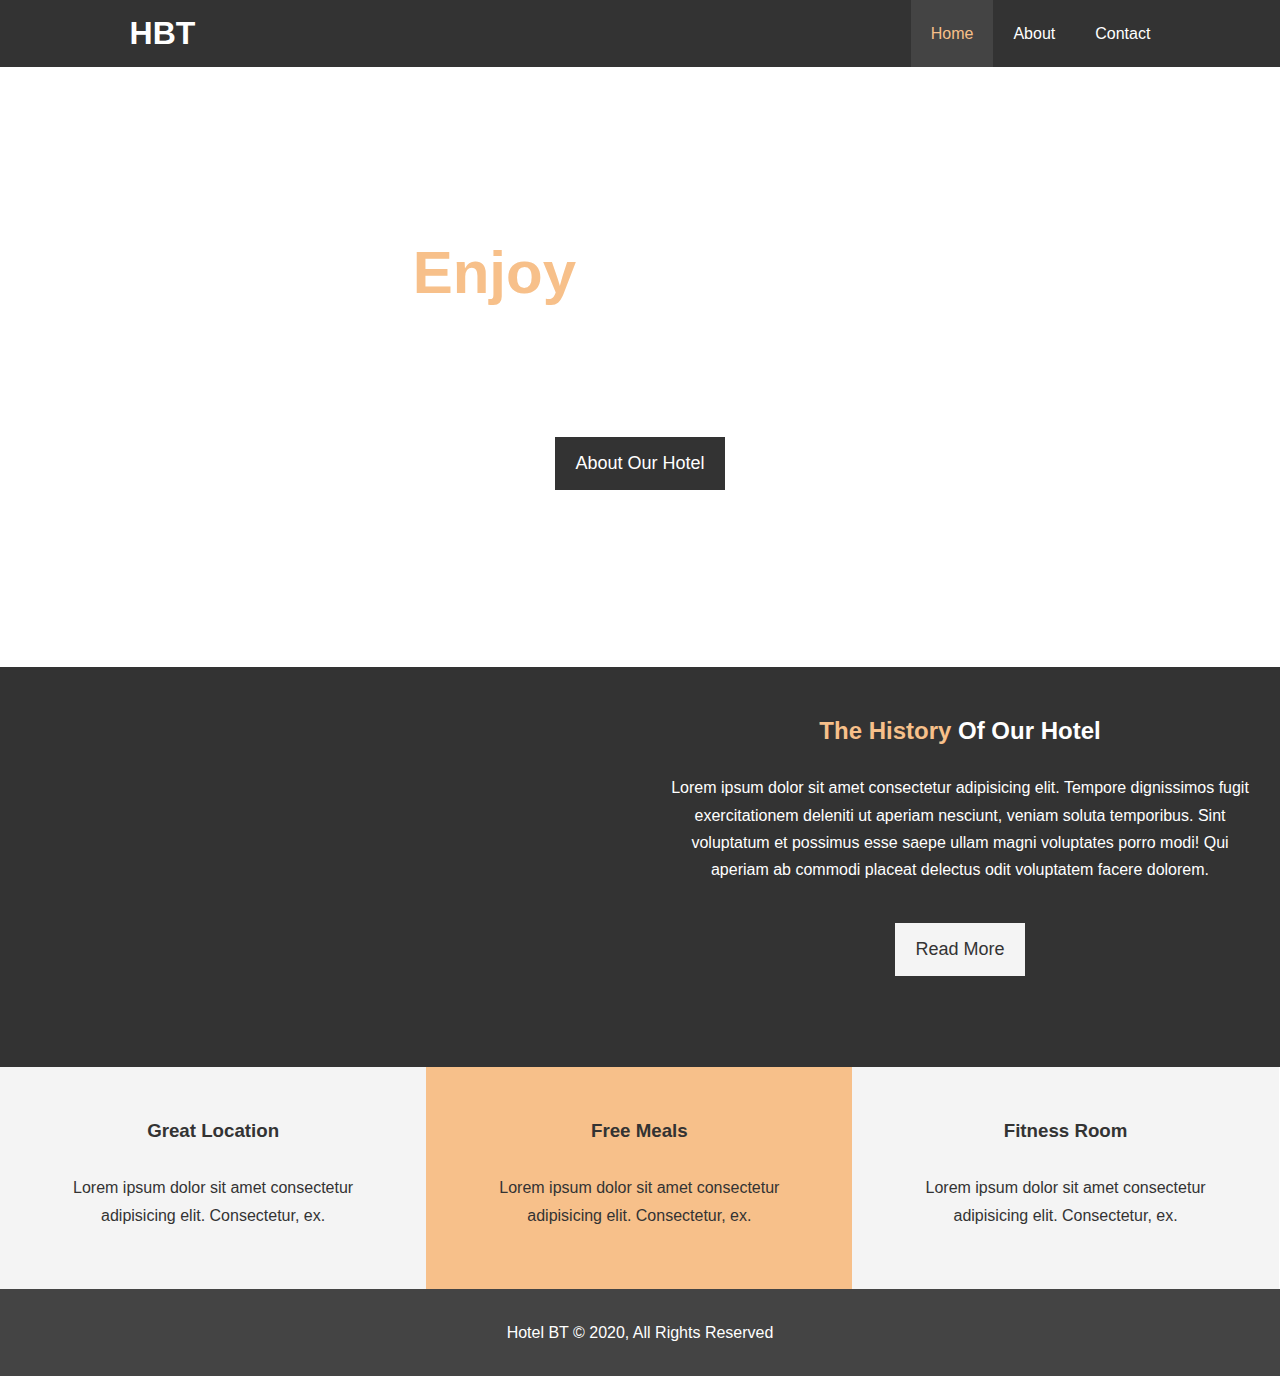
==== index.html @ b27f31c6 "hotel website sans responsive design" ====
<!DOCTYPE html>
<html lang="en">
  <head>
    <meta charset="UTF-8" />
    <meta name="viewport" content="width=device-width, initial-scale=1.0" />
    <meta http-equiv="X-UA-Compatible" content="ie=edge" />
    <meta
      name="description"
      content="Welcome to the most ordinary hotel in Boston Massachusetts"
    />
    <meta name="keywords" content="hotel, boston hotel, new england hotel" />
    <link
      rel="stylesheet"
      href="https://use.fontawesome.com/releases/v5.6.1/css/all.css"
      integrity="sha384-gfdkjb5BdAXd+lj+gudLWI+BXq4IuLW5IT+brZEZsLFm++aCMlF1V92rMkPaX4PP"
      crossorigin="anonymous"
    />
    <link rel="stylesheet" href="css/style.css" />
    <title>Hotel BT | Welcome</title>
  </head>
  <body>
    <header>
      <nav id="navbar">
        <div class="container">
          <h1 class="logo"><a href="index.html">HBT</a></h1>
          <ul>
            <li><a href="index.html">Contact</a></li>
            <li><a href="about.html">About</a></li>
            <li><a class="current" href="contact.html">Home</a></li>
          </ul>
        </div>
      </nav>
      <div id="showcase">
        <div class="container">
          <div class="showcase-content">
            <h1><span class="text-primary">Enjoy</span> Your Stay</h1>
            <p class="lead">
              Lorem ipsum, dolor sit amet consectetur adipisicing elit. Et
              veniam omnis commodi atque libero perferendis, laudantium
              voluptates quaerat magni voluptatibus.
            </p>
            <a class="btn" href="about.html">About Our Hotel</a>
          </div>
        </div>
      </div>
    </header>

    <section id="home-info" class="bg-dark">
      <div class="info-img"></div>
      <div class="info-content">
        <h2><span class="text-primary">The History</span> Of Our Hotel</h2>
        <p>
          Lorem ipsum dolor sit amet consectetur adipisicing elit. Tempore
          dignissimos fugit exercitationem deleniti ut aperiam nesciunt, veniam
          soluta temporibus. Sint voluptatum et possimus esse saepe ullam magni
          voluptates porro modi! Qui aperiam ab commodi placeat delectus odit
          voluptatem facere dolorem.
        </p>
        <a href="about.html" class="btn btn-light">Read More</a>
      </div>
    </section>

    <section id="features">
      <div class="box bg-light">
        <i class="fas fa-hotel fa-3x"></i>
        <h3>Great Location</h3>
        <p>
          Lorem ipsum dolor sit amet consectetur adipisicing elit. Consectetur,
          ex.
        </p>
      </div>
      <div class="box bg-primary">
        <i class="fas fa-utensils fa-3x"></i>
        <h3>Free Meals</h3>
        <p>
          Lorem ipsum dolor sit amet consectetur adipisicing elit. Consectetur,
          ex.
        </p>
      </div>
      <div class="box bg-light">
        <i class="fas fa-dumbbell fa-3x"></i>
        <h3>Fitness Room</h3>
        <p>
          Lorem ipsum dolor sit amet consectetur adipisicing elit. Consectetur,
          ex.
        </p>
      </div>
    </section>

    <div class="clr"></div>

    <footer id="main-footer">
      <p>Hotel BT &copy; 2020, All Rights Reserved</p>
    </footer>
  </body>
</html>
---- css/style.css ----
/* Reset Browser Default Styling */
* {
  margin: 0;
  padding: 0;
  box-sizing: border-box;
}

/* Main Styling */
html,
body {
  font-family: "Segoe UI", Tahoma, Geneva, Verdana, sans-serif;
  line-height: 1.7em;
}

a {
  color: #333;
  text-decoration: none;
}

h1,
h2,
h3 {
  padding-bottom: 20px;
}

p {
  margin: 10px 0;
}

/* Utility Classes */
.container {
  margin: auto;
  max-width: 86%;
  overflow: auto;
  padding: 0 20px;
}

.text-primary {
  color: #f7c08a;
}

.lead {
  font-size: 20px;
}

.btn {
  display: inline-block;
  font-size: 18px;
  color: #fff;
  background: #333;
  padding: 13px 20px;
  border: none;
  cursor: pointer;
}

.btn:hover {
  background: #f7c08a;
  color: #333;
}

.btn-light {
  background: #f4f4f4;
  color: #333;
}

.bg-dark {
  background: #333;
  color: #fff;
}

.bg-light {
  background: #f4f4f4;
  color: #333;
}

.bg-primary {
  background: #f7c08a;
  color: #333;
}

.clr {
  clear: both;
}

.l-heading {
  font-size: 40px;
}

/* Padding */
.py-1 {
  padding: 10px 0;
}

.py-2 {
  padding: 20px 0;
}

.py-3 {
  padding: 30px 0;
}

/* Navbar */
#navbar {
  background: #333;
  color: #fff;
  overflow: auto;
}

#navbar a {
  color: #fff;
}

#navbar h1 {
  float: left;
  padding: 20px;
}

#navbar ul {
  float: right;
  list-style: none;
}

#navbar ul li {
  float: right;
}

#navbar ul li a {
  display: block;
  padding: 20px;
  text-align: center;
}

#navbar ul li a:hover,
#navbar ul li a.current {
  background: #444;
  color: #f7c08a;
}

/* Showcase */
#showcase {
  background: url("../img/showcase.jpg") no-repeat center center/cover;
  height: 600px;
}

#showcase .showcase-content {
  color: #fff;
  text-align: center;
  padding-top: 170px;
}

#showcase .showcase-content h1 {
  font-size: 60px;
  line-height: 1.2em;
}

#showcase .showcase-content p {
  padding-bottom: 20px;
  line-height: 1.7em;
}

/* Home Info */
#home-info {
  height: 400px;
}

#home-info .info-img {
  float: left;
  width: 50%;
  background: url("../img/photo-1.jpg") no-repeat;
  min-height: 100%;
}

#home-info .info-content {
  float: right;
  width: 50%;
  height: 100%;
  text-align: center;
  padding: 50px 30px;
  overflow: hidden;
}

#home-info .info-content p {
  padding-bottom: 30px;
}

/* Features Section */
.box {
  float: left;
  width: 33.3%;
  padding: 50px;
  text-align: center;
}

.box i {
  margin-bottom: 10px;
}

/* About Info */
#about-info .info-right {
  float: right;
  width: 50%;
  min-height: 100%;
}

#about-info .info-right img {
  width: 70%;
  margin: auto;
  display: block;
  border-radius: 50%;
}

#about-info .info-left {
  float: left;
  width: 50%;
  min-height: 100%;
}

/* Testimonials */
#testimonials {
  height: 600px;
  background: url("../img/test-bg.jpg") no-repeat center center/cover;
  padding-top: 100px;
}

#testimonials h2 {
  color: #fff;
  text-align: center;
  padding-bottom: 40px;
}

#testimonials .testimonial {
  padding: 20px;
  margin-bottom: 40px;
  border-radius: 5px;
  opacity: 0.9;
}

#testimonials .testimonial img {
  width: 100px;
  float: left;
  margin-right: 20px;
  border-radius: 50%;
}

/* Contact Form */
#contact-form .form-group {
  margin-bottom: 20px;
}

#contact-form label {
  display: block;
  margin-bottom: 5px;
}

#contact-form input,
#contact-form textarea {
  width: 100%;
  padding: 10px;
  border: 1px solid #ddd;
}

#contact-form textarea {
  height: 200px;
}

#contact-form input:focus,
#contact-form textarea:focus {
  outline: none;
  border-color: #f7c08a;
}

/* Footer */
#main-footer {
  text-align: center;
  background: #444;
  color: #fff;
  padding: 20px;
}
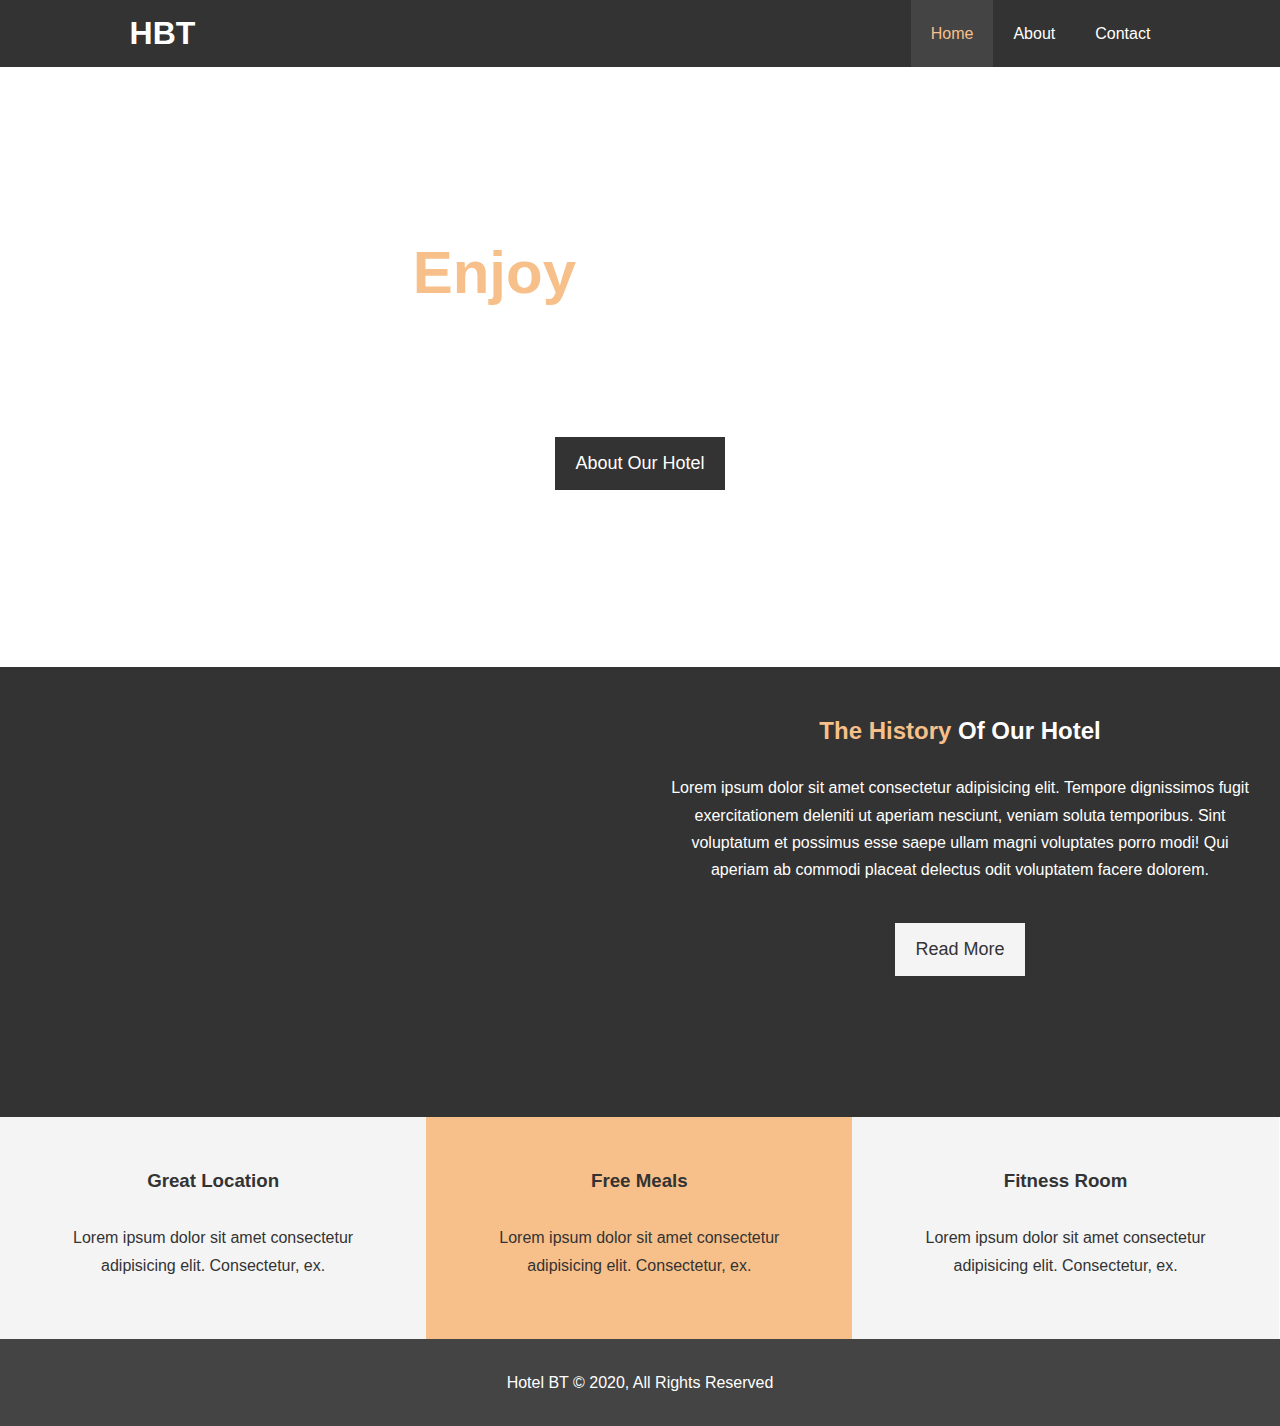
==== commit 78b2c5b2: "complete responsive hotel website" ====
--- a/index.html
+++ b/index.html
@@ -16,6 +16,11 @@
       crossorigin="anonymous"
     />
     <link rel="stylesheet" href="css/style.css" />
+    <link
+      rel="stylesheet"
+      media="screen and (max-width: 768px)"
+      href="css/mobile.css"
+    />
     <title>Hotel BT | Welcome</title>
   </head>
   <body>
--- a/css/style.css
+++ b/css/style.css
@@ -84,6 +84,7 @@
 
 .l-heading {
   font-size: 40px;
+  line-height: 1.2em;
 }
 
 /* Padding */
@@ -110,7 +111,7 @@
   color: #fff;
 }
 
-#navbar h1 {
+#navbar .logo {
   float: left;
   padding: 20px;
 }
@@ -160,7 +161,7 @@
 
 /* Home Info */
 #home-info {
-  height: 400px;
+  height: 450px;
 }
 
 #home-info .info-img {
--- a/css/mobile.css
+++ b/css/mobile.css
@@ -0,0 +1,62 @@
+#navbar .logo {
+  float: none;
+  text-align: center;
+}
+
+#navbar ul,
+#navbar ul li {
+  float: none;
+}
+
+#navbar ul li a {
+  padding: 5px;
+  border-bottom: 1px dotted #444;
+}
+
+#showcase {
+  height: 100%;
+}
+
+#showcase .showcase-content {
+  padding-top: 70px;
+  padding-bottom: 30px;
+}
+
+#home-info .info-img {
+  display: none;
+}
+
+#home-info .info-content {
+  float: none;
+  width: 100%;
+}
+
+/* Boxes */
+.box {
+  float: none;
+  width: 100%;
+}
+
+/* About Info */
+#about-info .info-right,
+#about-info .info-left {
+  float: none;
+  width: 100%;
+}
+
+#about-info .info-right {
+  margin-top: 30px;
+}
+
+.l-heading {
+  text-align: center;
+}
+
+/* Testimonials */
+#testimonials {
+  height: 100%;
+}
+
+#contact-info .box {
+  border-bottom: 1px dotted #444;
+}